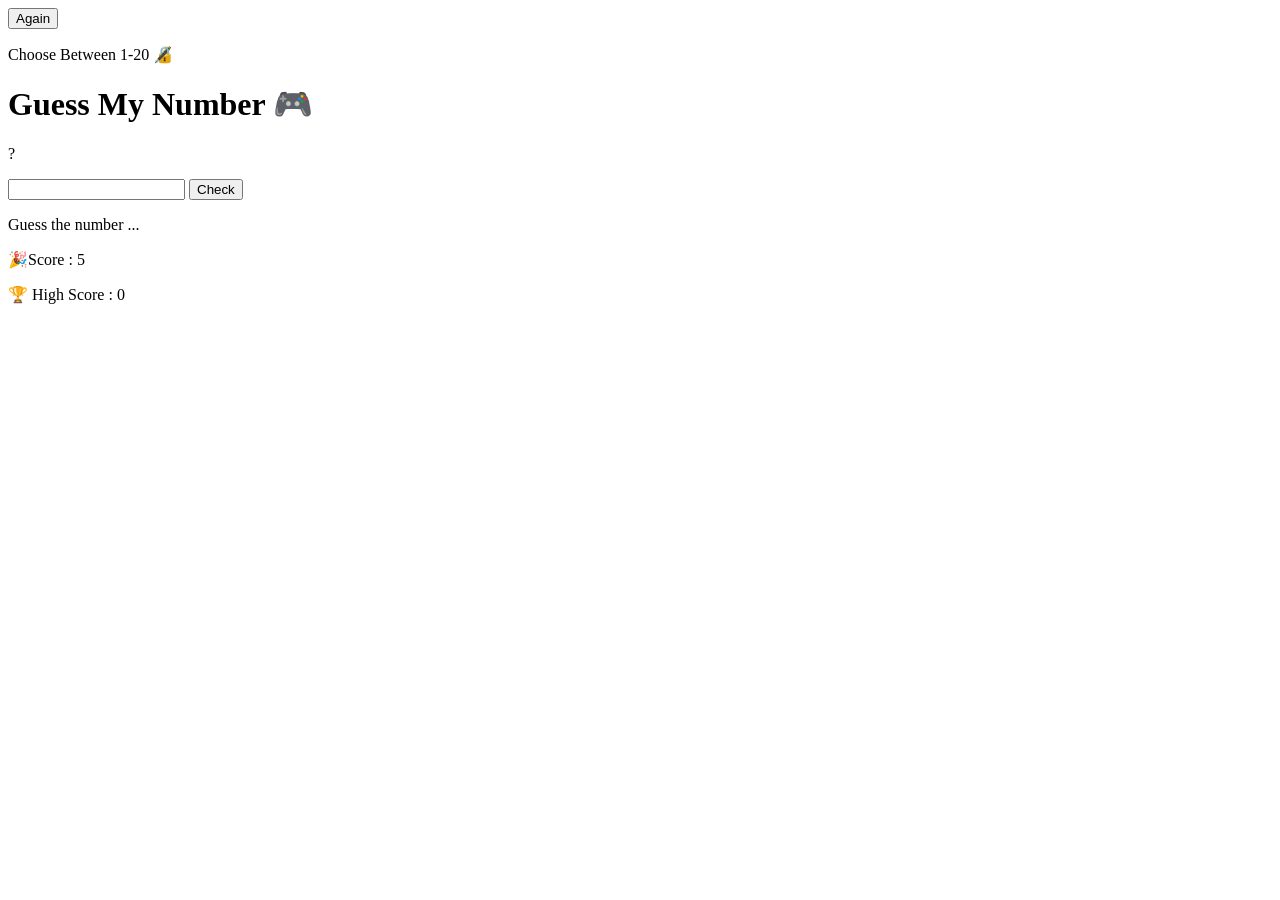
==== Game.html @ 0c2a7ea0 "Game" ====
<!DOCTYPE html>
<html lang="en">
<head>
    <meta charset="UTF-8">
    <meta http-equiv="X-UA-Compatible" content="IE=edge">
    <meta name="viewport" content="width=device-width, initial-scale=1.0">
    <link rel="stylesheet" media="screen" href="https://fontlibrary.org//face/cave-story" type="text/css"/>
    <link rel="stylesheet" href="/Game/Game.css">
    <title>Document</title>
</head>
<body>
<div class="container">
    <div>
        <div class="header">
        <button class="again">Again</button>
        <p> Choose Between  1-20 🔏</p>
        </div>
        <div class="main">
        <h1>Guess My Number 🎮</h1>
        <p class="secretNumber what">?</p>
        </div>
        <div class="footer">
            <div class="one">
            <input type ="number" class="input">
            <button class="check">Check</button>
        </div>
        <div class="two">
            <p class="message">Guess  the number ...</p>
            <p >🎉Score : <span class="score">5</span></p>
            <p>🏆 High Score : <span class="high-score">0</span></p>
        </div>
        </div>
    </div>
</div>
<script src="/Game/Game.js"></script>    
</body>
</html>
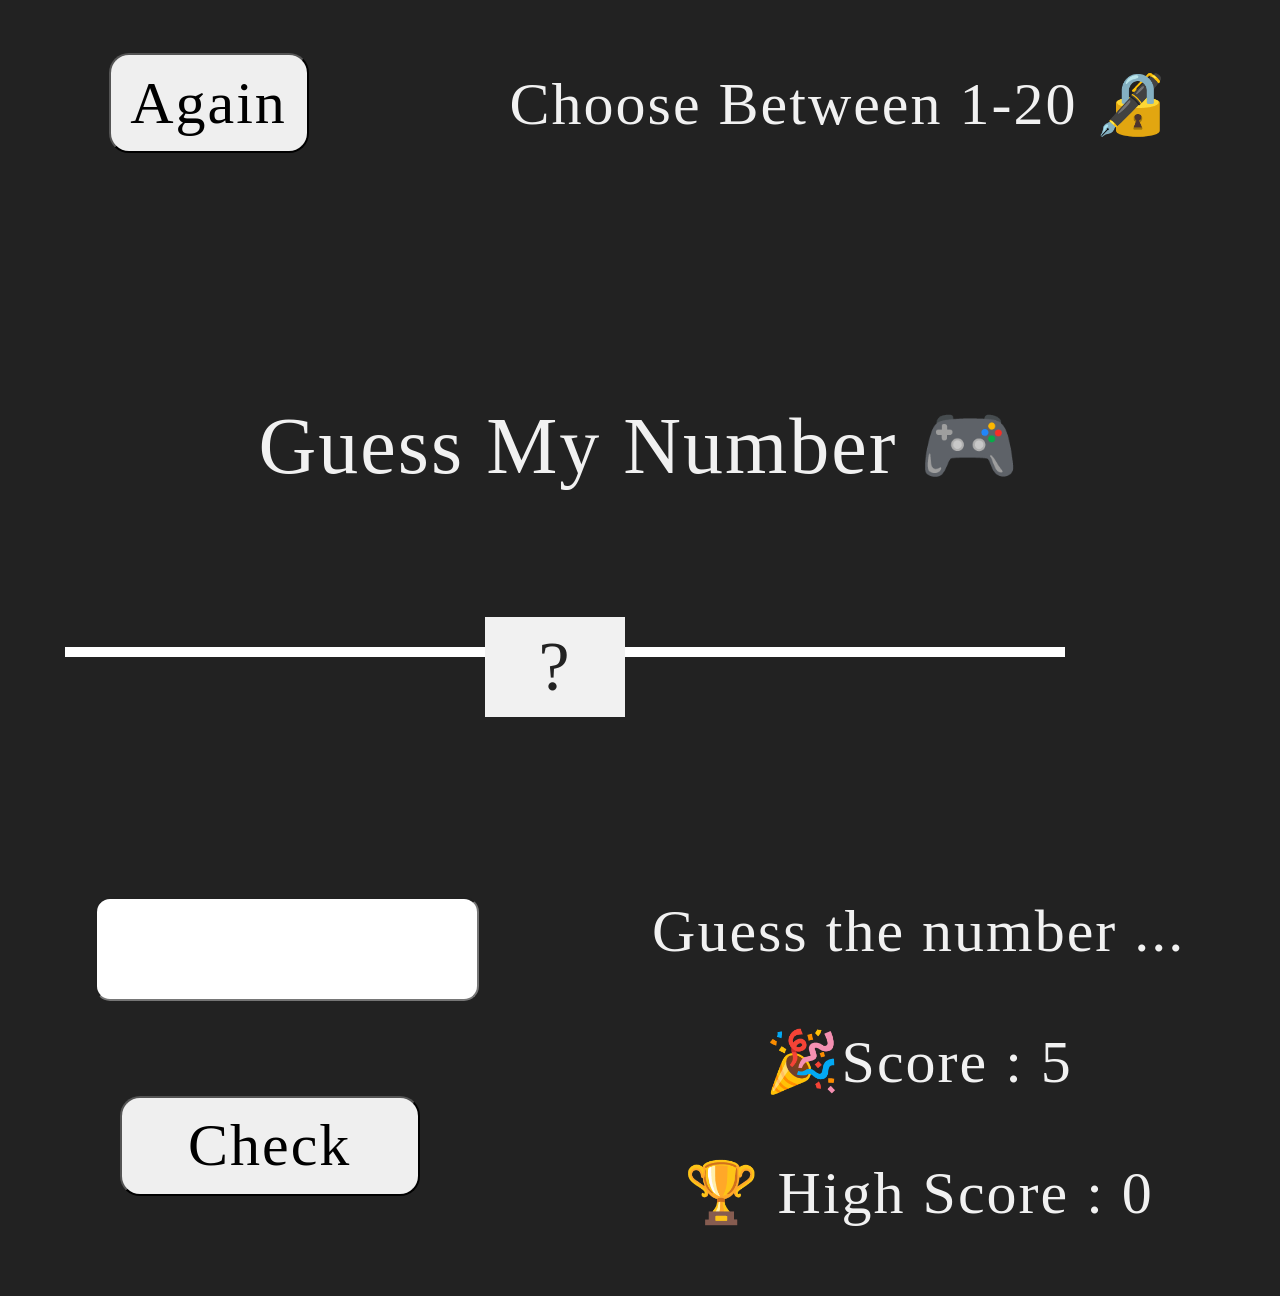
==== commit 4cc52cc1: "Update Game.html" ====
--- a/Game.html
+++ b/Game.html
@@ -5,7 +5,7 @@
     <meta http-equiv="X-UA-Compatible" content="IE=edge">
     <meta name="viewport" content="width=device-width, initial-scale=1.0">
     <link rel="stylesheet" media="screen" href="https://fontlibrary.org//face/cave-story" type="text/css"/>
-    <link rel="stylesheet" href="/Game/Game.css">
+    <link rel="stylesheet" href="Game.css">
     <title>Document</title>
 </head>
 <body>
@@ -32,6 +32,6 @@
         </div>
     </div>
 </div>
-<script src="/Game/Game.js"></script>    
+<script src="Game.js"></script>    
 </body>
-</html>+</html>
--- a/Game.css
+++ b/Game.css
@@ -0,0 +1,86 @@
+/* Body */
+*{
+    font-family: 'CaveStoryRegular';
+    font-weight: normal;
+    font-style: normal;
+    font-size: 60px;
+    letter-spacing: 2px;
+ }
+.container{
+    min-width: 60%;
+    margin: 400 auto;
+    text-align: center;
+}
+body{
+    background-color: #222;
+    color: #f1f1f1;
+}
+/* Header */
+.header{
+    display: flex;
+    justify-content: space-around;
+}
+.again , .check{
+    display: block;
+    width: 200px;
+    height: 100px;
+    border-radius: 20px;
+    -webkit-border-radius: 20px;
+    -moz-border-radius: 20px;
+    -ms-border-radius: 20px;
+    -o-border-radius: 20px;
+    margin-top: 45px;
+}
+.again:hover , .check:hover{
+    background-color: #222;
+    color: #fff;
+}
+/*  Main */
+.main{
+    margin-top: 200px;
+}
+.main h1{
+font-size: 80px;
+}
+.main p {
+    display: inline-block;
+    font-size: 70px;
+    color: #222;padding: 10px;
+    width:120px;margin-right: 170px;
+    background-color: #f1f1f1;
+    position: relative;
+}
+.main p::before{
+    content: "";
+    width: 1000px;
+    background-color: #fff;
+    height: 10px;
+    position: absolute;
+    right: -440px;
+    top: 30px;
+    z-index: -1;
+}
+
+/* Footer */
+.footer{
+    display: flex;
+    justify-content: space-around;
+    margin-top: 50px;
+}
+.check{
+    display: block;
+    width: 300px;
+    margin-left: 25px;
+}
+.input{
+    height: 70px;
+    padding: 15px;
+    width: 350px;
+    border-radius: 15px;
+    margin-bottom: 50px;
+    -webkit-border-radius: 15px;
+    -moz-border-radius: 15px;
+    -ms-border-radius: 15px;
+    -o-border-radius: 15px;
+}
+.one{margin-top: 60px;}
